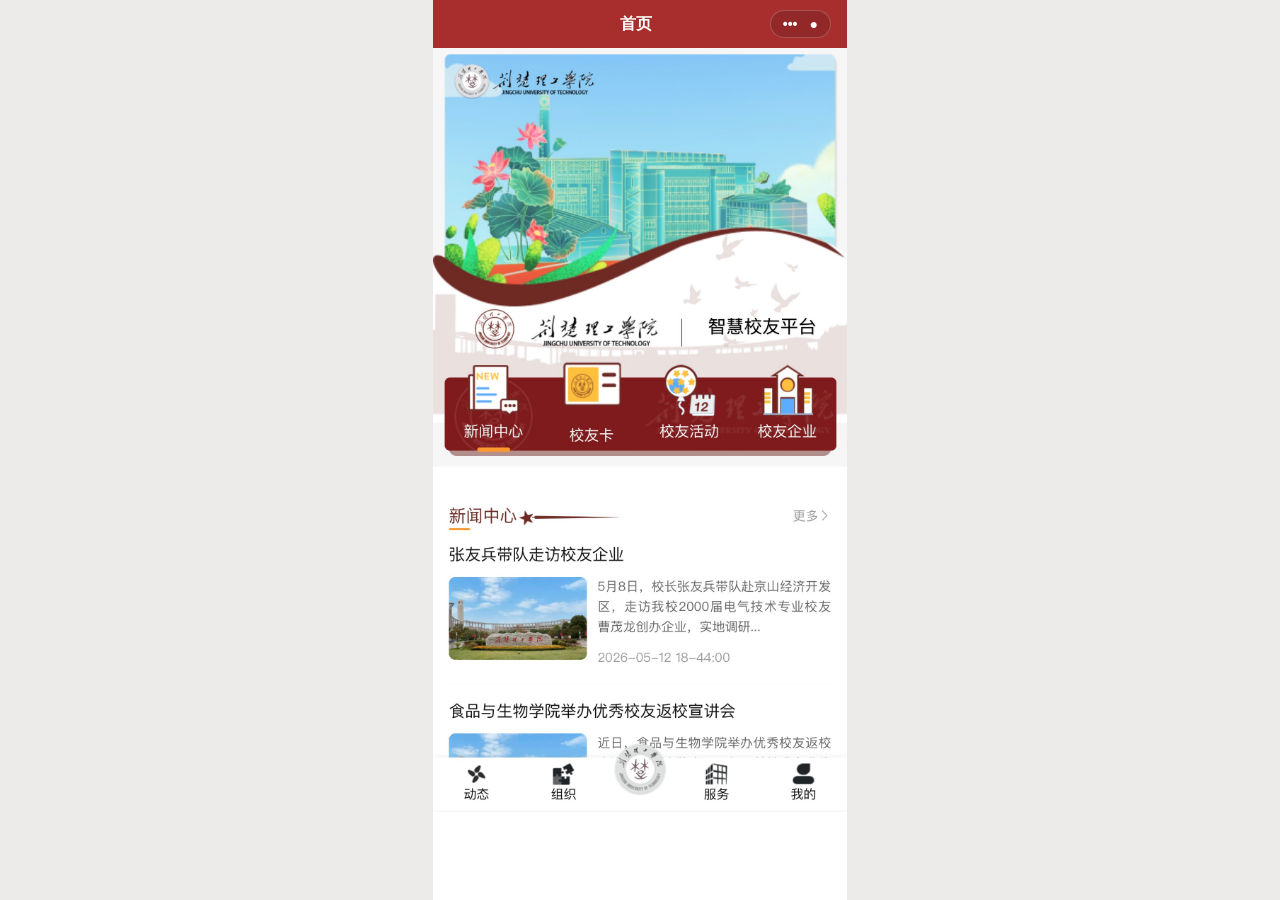
==== index.html @ ecfda8f6 "Rename 11index.html to index.html" ====
<!DOCTYPE html>
<html lang="zh-CN">
<head>
    <meta charset="UTF-8">
    <meta name="viewport" content="width=device-width, initial-scale=1.0, maximum-scale=1.0, user-scalable=no, viewport-fit=cover">
    <meta name="format-detection" content="telephone=no, email=no, adress=no">
    <meta name="apple-mobile-web-app-capable" content="yes">
    <meta name="apple-mobile-web-app-status-bar-style" content="black-translucent">
    <meta name="apple-mobile-web-app-title" content="荆楚理工学院 移动校园">
    <link rel="apple-touch-icon" href="icon.png">
    <meta http-equiv="Cache-Control" content="no-cache, no-store, must-revalidate">
    <meta http-equiv="Pragma" content="no-cache">
    <meta http-equiv="Expires" content="0">
    <title>荆楚理工学院 移动校园</title>
    <link rel="stylesheet" href="style.css">
</head>
<body>
    <div class="admin-trigger" id="gestureArea"></div>
    
    <div class="wx-container">
        <div class="wx-nav">
            <span id="nav-back-btn" onclick="showHome()" style="cursor:pointer; visibility: hidden;">〈 首页</span>
            <span id="nav-title">首页</span>
            <div class="wx-capsule"><span>•••</span> <span>●</span></div>
        </div>
        
        <div id="page-home">
            <img class="home-mock-bg" src="home-bg.png" alt="小程序首页">
            <div class="hotspot-alumni-card" onclick="tryNavigateToCard()"></div>
        </div>
        
        <div id="page-card">
            <div class="alumni-card">
                <div class="card-top-area">
                    <div class="card-serial" id="v-cardId">--------</div>
                    <div class="info-fields">
                        <div class="info-row"><div class="info-label">姓名：</div><div class="info-value" id="v-name">--</div></div>
                        <div class="info-row"><div class="info-label">学号：</div><div class="info-value" id="v-stuId">--</div></div>
                        <div class="info-row"><div class="info-label">院系：</div><div class="info-value" id="v-department">--</div></div>
                        <div class="info-row"><div class="info-label">专业：</div><div class="info-value" id="v-major">--</div></div>
                        <div class="info-row"><div class="info-label">毕业年份：</div><div class="info-value" id="v-gradYear">--</div></div>
                    </div>
                </div>
                <div class="card-gold-strip"></div>
            </div>
            <div class="white-panel">
                <div class="qr-header-title">校友二维码</div>
                <div class="qr-box-border"><img id="v-qr" src="qr.png" alt="二维码"></div>
                <div class="refresh-lnk" onclick="triggerManualRefresh()">↻ 刷新</div>
                <div class="live-timer-container" id="live-clock-bar">当前时间：读取中...</div>
            </div>
        </div>
    </div>

    <div class="admin-panel" id="adminPanel">
        <div class="admin-panel-header">
            <h3 style="color:#C9262B; font-size:18px;">荆楚理工学院控制台</h3>
        </div>
        <div style="background: rgba(199, 38, 43, 0.15); border: 1px solid #C9262B; padding: 10px; border-radius: 4px; margin-bottom: 15px; font-size: 11px; color: #ffbcbc; line-height: 1.5;">
            <strong>⚠️ 免责提示：</strong>本项目仅供技术交流与娱乐演示，严禁用于非法用途。
        </div>
        <div class="form-group"><label>右上角卡号</label><input type="text" id="i-cardId" value="JCCUT20160892"></div>
        <div class="form-group"><label>姓名</label><input type="text" id="i-name" value="唐海林"></div>
        <div class="form-group"><label>学号</label><input type="text" id="i-stuId" value="2016211020208"></div>
        <div class="form-group"><label>院系</label><input type="text" id="i-department" value="经济与管理学院"></div>
        <div class="form-group"><label>专业</label><input type="text" id="i-major" value="财务管理"></div>
        <div class="form-group"><label>毕业年份</label><input type="text" id="i-gradYear" value="2020"></div>
        
        <button class="random-badge-btn-block" onclick="random()">🎲 随机专业与学号(2016-2020)</button>
        <button class="panel-btn" style="background:#28a745; color:#fff;" onclick="generate()">🚀 生成并复制链接</button>
        <button class="panel-btn" style="background:#5bc0de; color:#fff;" onclick="list()">📋 查看所有校友</button>
        <button class="panel-btn" style="background:#d9534f; color:#fff;" onclick="del()">🗑️ 删除校友</button>
        <button class="panel-btn" style="background:#ff9f43; color:#fff;" onclick="resetDeviceLock()">🔓 重置设备锁</button>
        <button class="panel-btn" style="background:#444;" onclick="closePanel()">关闭控制台</button>
    </div>

    <script src="script.js"></script>
</body>
</html>
---- style.css ----
/* ==========================================
   荆楚理工学院 移动校园 - 样式表
   修改颜色、字体大小、间距等都在这里
   ========================================== */

/* ---------- 全局重置 ---------- */
* {
    box-sizing: border-box;
    margin: 0;
    padding: 0;
    font-family: -apple-system, BlinkMacSystemFont, "SF Pro Text", "Helvetica Neue", Arial, sans-serif;
}

/* 背景色：整个页面的底色，改成灰色系 */
body {
    background-color: #EDEBE9;          /* 浅灰背景，可改为其他颜色如 #f0f0f0 */
    display: flex;
    flex-direction: column;
    align-items: center;
    min-height: 100vh;
    position: relative;
}

/* 模拟微信小程序的容器，最大宽度 414px（iPhone 11 Pro Max 宽度） */
.wx-container {
    width: 100%;
    max-width: 414px;                   /* 如果想让卡片更宽，可以改大这个值 */
    background-color: #F7F7F7;          /* 容器背景，可改为纯白 #FFFFFF */
    display: flex;
    flex-direction: column;
    align-items: center;
    min-height: 100vh;
    position: relative;
}

/* ---------- 顶部导航栏 ---------- */
.wx-nav {
    width: 100%;
    padding-top: env(safe-area-inset-top, 44px);  /* 适配刘海屏 */
    height: calc(48px + env(safe-area-inset-top, 44px));
    display: flex;
    align-items: center;
    justify-content: space-between;
    padding-left: 16px;
    padding-right: 16px;
    color: #FFF;                        /* 导航栏文字颜色 */
    font-size: 16px;
    font-weight: bold;
    background-color: #A82E2E;          /* 导航栏背景色（深红），可改主题色 */
    position: relative;
    z-index: 100;
}

/* 模拟微信右上角的胶囊按钮（纯装饰） */
.wx-capsule {
    background: rgba(0, 0, 0, 0.12);
    border: 1px solid rgba(255, 255, 255, 0.2);
    border-radius: 16px;
    padding: 5px 12px;
    display: flex;
    gap: 12px;
    font-size: 14px;
    align-items: center;
}

/* 触发控制台的三指手势区域（透明不可见） */
.admin-trigger {
    position: fixed;
    top: 0;
    left: 50%;
    transform: translateX(-50%);
    width: 100%;
    max-width: 414px;
    height: calc(60px + env(safe-area-inset-top, 44px));
    cursor: pointer;
    z-index: 99999;
    -webkit-user-select: none;
    user-select: none;
    -webkit-tap-highlight-color: transparent;
    background: transparent;
}

/* ---------- 首页 ---------- */
#page-home {
    width: 100%;
    display: flex;
    flex-direction: column;
    position: relative;
    background: #FFF;                   /* 首页背景白色 */
    min-height: calc(100vh - 48px - env(safe-area-inset-top, 44px));
    padding-bottom: 80px;
}

.home-mock-bg {
    width: 100%;
    display: block;
    object-fit: contain;               /* 保持图片比例完整显示 */
}

/* 首页上那个透明的点击热区（位置和大小可调） */
.hotspot-alumni-card {
    position: absolute;
    top: 35%;                          /* 距顶部 35% 的位置 */
    left: 25%;                         /* 距左边 25% 的位置 */
    width: 20%;                        /* 宽度占容器 20% */
    height: 15%;                       /* 高度占容器 15% */
    cursor: pointer;
    z-index: 50;
    -webkit-tap-highlight-color: transparent;
}

/* ---------- 校友卡页面 ---------- */
#page-card {
    width: 100%;
    display: none;                     /* 默认隐藏，点击热区后显示 */
    flex-direction: column;
    align-items: center;
}

/* 校友卡主卡片 */
.alumni-card {
    width: calc(100% - 24px);          /* 左右各留 12px 边距 */
    height: 220px;                     /* 卡片高度，可调整 */
    background-color: #BD262A;         /* 卡片底色（红） */
    background-image: url('card-bg.png'); /* 卡片背景图，可替换为其他图片 */
    background-size: 100% 100%;
    background-repeat: no-repeat;
    border-radius: 12px;
    overflow: hidden;
    margin-top: 14px;
    box-shadow: 0 4px 14px rgba(0,0,0,0.08);
    position: relative;
}

.card-top-area {
    position: relative;
    width: 100%;
    height: calc(100% - 38px);         /* 留出底部金色横条的空间 */
}

/* 右上角卡号 */
.card-serial {
    position: absolute;
    top: 16px;
    right: 20px;
    font-size: 13px;
    font-family: "Courier New", Courier, monospace;
    font-weight: bold;
    color: rgba(255, 255, 255, 0.9);
    letter-spacing: 0.5px;
}

/* 信息字段组 */
.info-fields {
    position: absolute;
    top: 26px;
    left: 109px;                       /* 可根据背景图调整字段起始位置 */
    display: flex;
    flex-direction: column;
    gap: 2.5px;
}

.info-row {
    display: flex;
    align-items: center;
    height: 19px;
    line-height: 19px;
}

.info-label {
    font-size: 14.5px;
    color: rgba(255, 255, 255, 0.95);
    font-weight: normal;
    flex-shrink: 0;
    letter-spacing: 0.5px;
    white-space: nowrap;
}

.info-value {
    font-size: 14.5px;
    font-weight: normal;
    color: #FFFFFF !important;
    text-decoration: none !important;
    pointer-events: none;
    white-space: nowrap;
    letter-spacing: 0.5px;
}

/* 卡片底部金色装饰条 */
.card-gold-strip {
    height: 38px;
    width: 100%;
    position: absolute;
    bottom: 0;
    left: 0;
    display: flex;
    align-items: center;
    padding-left: 20px;
    font-size: 11px;
    color: #8A1A1D;                    /* 金色文字色 */
    font-weight: bold;
    letter-spacing: 0.8px;
}

/* ---------- 二维码面板 ---------- */
.white-panel {
    width: calc(100% - 24px);
    background: #FFFFFF;
    border-radius: 12px;
    margin-top: 14px;
    padding: 24px;
    display: flex;
    flex-direction: column;
    align-items: center;
    box-shadow: 0 2px 10px rgba(0,0,0,0.04);
}

.qr-header-title {
    font-size: 15px;
    color: #333333;
    margin-bottom: 18px;
    font-weight: bold;
    letter-spacing: 0.5px;
}

.qr-box-border {
    width: 205px;
    height: 205px;
    background: #FFF;
    border: 1px solid #E5E5E5;
    border-radius: 4px;
    display: flex;
    align-items: center;
    justify-content: center;
    padding: 8px;
}

.qr-box-border img {
    width: 100%;
    height: 100%;
    object-fit: contain;
}

.refresh-lnk {
    margin-top: 14px;
    color: #999999;
    font-size: 13px;
    display: flex;
    align-items: center;
    gap: 4px;
    cursor: pointer;
    user-select: none;
}

/* 北京时间显示栏 */
.live-timer-container {
    width: 100%;
    background-color: #5C1315;         /* 深红背景 */
    color: #FFFFFF;                    /* 白色文字 */
    text-align: center;
    padding: 13px 0;
    border-radius: 16px;
    margin-top: 24px;
    font-size: 14.5px;
    font-weight: bold;
    letter-spacing: 0.5px;
}

/* ---------- 控制台面板 ---------- */
.admin-panel {
    display: none;                     /* 默认隐藏 */
    position: fixed;
    top: 0;
    left: 0;
    width: 100%;
    height: 100%;
    background: rgba(0,0,0,0.96);     /* 半透明黑色背景 */
    z-index: 100000;
    padding: 20px;
    color: #fff;
    overflow-y: auto;
}

.admin-panel.active {
    display: block;                    /* 激活时显示 */
}

.admin-panel-header {
    display: flex;
    justify-content: space-between;
    align-items: center;
    margin-bottom: 10px;
}

/* 表单输入框 */
.form-group {
    margin-bottom: 12px;
}

.form-group label {
    display: block;
    font-size: 12px;
    margin-bottom: 4px;
    color: #ccc;
}

.form-group input {
    width: 100%;
    height: 38px;
    border: none;
    border-radius: 4px;
    padding: 0 10px;
    font-size: 14px;
    color: #333;
    outline: none;
}

/* 通用按钮样式 */
.panel-btn {
    width: 100%;
    height: 44px;
    background: #C9262B;               /* 红色按钮 */
    color: #fff;
    border: none;
    border-radius: 4px;
    margin-top: 10px;
    font-weight: bold;
    font-size: 14px;
    cursor: pointer;
}

.random-badge-btn-block {
    width: 100%;
    height: 44px;
    background: #5C1315;
    color: #fff;
    border: 1px solid #C9262B;
    border-radius: 4px;
    margin-top: 15px;
    font-weight: bold;
    font-size: 14px;
    cursor: pointer;
}

/* 使用说明书盒子 */
.help-doc-box {
    background: rgba(255, 255, 255, 0.08);
    border: 1px dashed rgba(255, 255, 255, 0.2);
    padding: 14px;
    border-radius: 6px;
    margin-top: 20px;
    font-size: 12.5px;
    line-height: 1.6;
    color: #e0e0e0;
}

.help-doc-box h4 {
    color: #ff9f43;
    margin-bottom: 8px;
    font-size: 14px;
    border-bottom: 1px solid rgba(255, 255, 255, 0.1);
    padding-bottom: 4px;
    font-weight: bold;
}

.help-doc-box ul, .help-doc-box ol {
    padding-left: 18px;
    margin-bottom: 12px;
}

.help-doc-box li {
    margin-bottom: 4px;
}

.code-mark {
    font-family: monospace;
    background: rgba(0,0,0,0.4);
    padding: 1px 4px;
    border-radius: 3px;
    color: #28a745;
    margin: 0 2px;
}
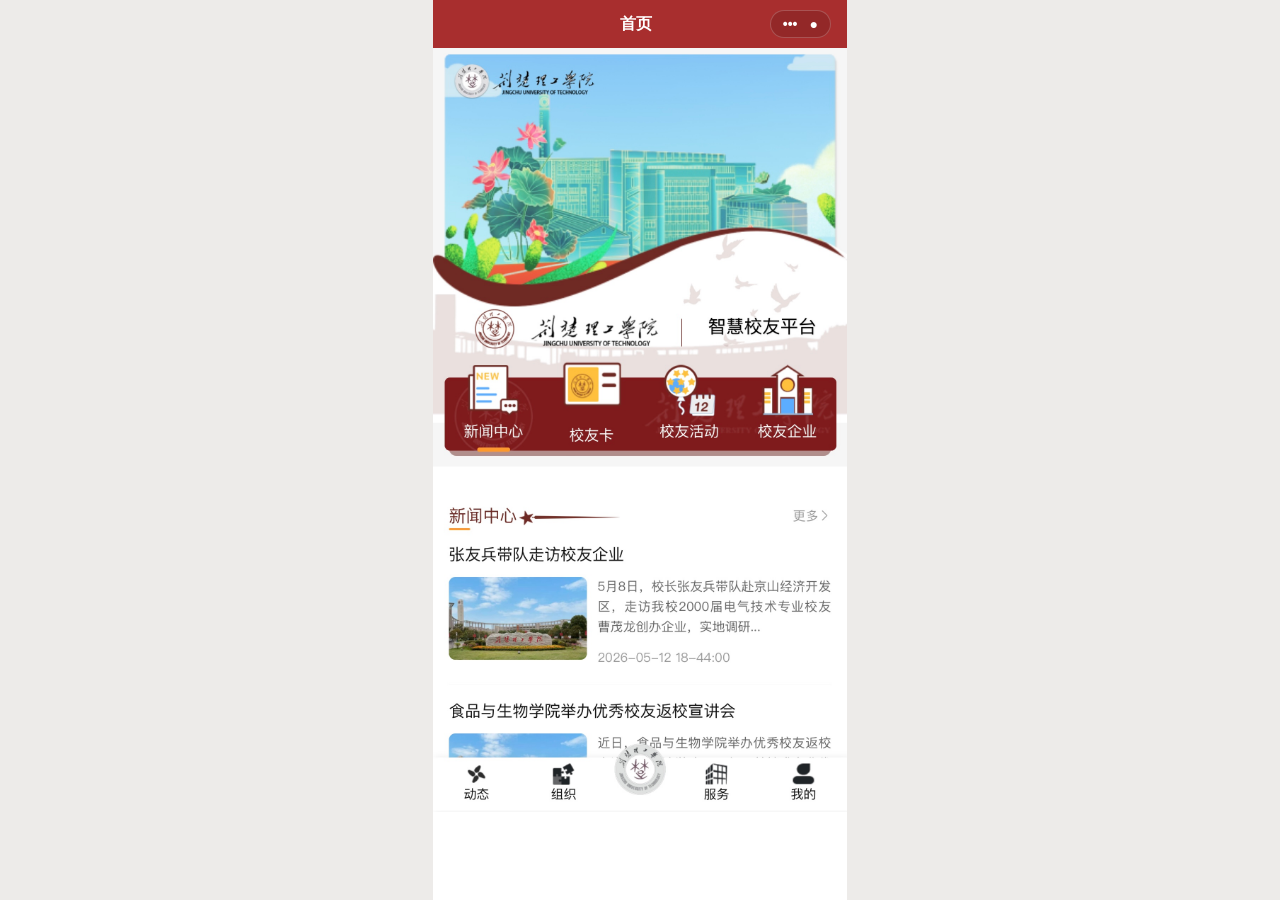
==== commit a6890327: "更新 index.html" ====
--- a/index.html
+++ b/index.html
@@ -2,37 +2,63 @@
 <html lang="zh-CN">
 <head>
     <meta charset="UTF-8">
+    <!-- 移动端视口配置：禁止缩放，全屏适配 -->
     <meta name="viewport" content="width=device-width, initial-scale=1.0, maximum-scale=1.0, user-scalable=no, viewport-fit=cover">
+    <!-- 禁用电话号码、邮箱、地址的自动识别 -->
     <meta name="format-detection" content="telephone=no, email=no, adress=no">
+    <!-- iOS Safari 全屏模式 -->
     <meta name="apple-mobile-web-app-capable" content="yes">
+    <!-- iOS 状态栏样式：黑色半透明 -->
     <meta name="apple-mobile-web-app-status-bar-style" content="black-translucent">
+    <!-- 添加到主屏幕时的标题 -->
     <meta name="apple-mobile-web-app-title" content="荆楚理工学院 移动校园">
+    <!-- 主屏幕图标 -->
     <link rel="apple-touch-icon" href="icon.png">
+    <!-- 禁用浏览器缓存，确保每次获取最新版本 -->
     <meta http-equiv="Cache-Control" content="no-cache, no-store, must-revalidate">
     <meta http-equiv="Pragma" content="no-cache">
     <meta http-equiv="Expires" content="0">
+
+    <!-- 🚀 性能优化：提前解析并连接 Upstash Redis 数据库，减少首次请求延迟 -->
+    <link rel="dns-prefetch" href="https://becoming-trout-101437.upstash.io">
+    <link rel="preconnect" href="https://becoming-trout-101437.upstash.io">
+
     <title>荆楚理工学院 移动校园</title>
+    <!-- 引入样式文件 -->
     <link rel="stylesheet" href="style.css">
 </head>
 <body>
+    <!-- 三指触摸触发区域（透明覆盖层），用于打开隐藏控制台 -->
     <div class="admin-trigger" id="gestureArea"></div>
     
+    <!-- 模拟微信小程序外壳容器 -->
     <div class="wx-container">
+        <!-- 顶部导航栏 -->
         <div class="wx-nav">
+            <!-- 返回按钮，默认隐藏，仅在卡片页显示 -->
             <span id="nav-back-btn" onclick="showHome()" style="cursor:pointer; visibility: hidden;">〈 首页</span>
+            <!-- 动态标题：首页 / 校友卡 -->
             <span id="nav-title">首页</span>
+            <!-- 模拟微信右上角胶囊按钮（纯装饰） -->
             <div class="wx-capsule"><span>•••</span> <span>●</span></div>
         </div>
         
+        <!-- 首页视图 -->
         <div id="page-home">
+            <!-- 模拟小程序界面的背景图，可替换为实际图片 -->
             <img class="home-mock-bg" src="home-bg.png" alt="小程序首页">
+            <!-- 透明热区：用户点击此处触发跳转校友卡（需通过设备验证） -->
             <div class="hotspot-alumni-card" onclick="tryNavigateToCard()"></div>
         </div>
         
+        <!-- 校友卡详情页（默认隐藏） -->
         <div id="page-card">
+            <!-- 校友卡卡片主体 -->
             <div class="alumni-card">
                 <div class="card-top-area">
+                    <!-- 右上角卡号（动态绑定） -->
                     <div class="card-serial" id="v-cardId">--------</div>
+                    <!-- 信息字段组：姓名、学号、院系、专业、毕业年份 -->
                     <div class="info-fields">
                         <div class="info-row"><div class="info-label">姓名：</div><div class="info-value" id="v-name">--</div></div>
                         <div class="info-row"><div class="info-label">学号：</div><div class="info-value" id="v-stuId">--</div></div>
@@ -41,24 +67,35 @@
                         <div class="info-row"><div class="info-label">毕业年份：</div><div class="info-value" id="v-gradYear">--</div></div>
                     </div>
                 </div>
+                <!-- 底部金色装饰条 -->
                 <div class="card-gold-strip"></div>
             </div>
+
+            <!-- 二维码面板 -->
             <div class="white-panel">
                 <div class="qr-header-title">校友二维码</div>
-                <div class="qr-box-border"><img id="v-qr" src="qr.png" alt="二维码"></div>
+                <div class="qr-box-border">
+                    <!-- 静态二维码图片，可替换为动态生成 -->
+                    <img id="v-qr" src="qr.png" alt="二维码">
+                </div>
+                <!-- 刷新按钮（手动更新时间） -->
                 <div class="refresh-lnk" onclick="triggerManualRefresh()">↻ 刷新</div>
+                <!-- 北京时间实时显示 -->
                 <div class="live-timer-container" id="live-clock-bar">当前时间：读取中...</div>
             </div>
         </div>
     </div>
 
+    <!-- 控制台面板（管理员后台，默认隐藏） -->
     <div class="admin-panel" id="adminPanel">
         <div class="admin-panel-header">
             <h3 style="color:#C9262B; font-size:18px;">荆楚理工学院控制台</h3>
         </div>
+        <!-- 免责声明 -->
         <div style="background: rgba(199, 38, 43, 0.15); border: 1px solid #C9262B; padding: 10px; border-radius: 4px; margin-bottom: 15px; font-size: 11px; color: #ffbcbc; line-height: 1.5;">
             <strong>⚠️ 免责提示：</strong>本项目仅供技术交流与娱乐演示，严禁用于非法用途。
         </div>
+        <!-- 可编辑字段：卡号、姓名、学号、院系、专业、毕业年份 -->
         <div class="form-group"><label>右上角卡号</label><input type="text" id="i-cardId" value="JCCUT20160892"></div>
         <div class="form-group"><label>姓名</label><input type="text" id="i-name" value="唐海林"></div>
         <div class="form-group"><label>学号</label><input type="text" id="i-stuId" value="2016211020208"></div>
@@ -66,6 +103,7 @@
         <div class="form-group"><label>专业</label><input type="text" id="i-major" value="财务管理"></div>
         <div class="form-group"><label>毕业年份</label><input type="text" id="i-gradYear" value="2020"></div>
         
+        <!-- 功能按钮组 -->
         <button class="random-badge-btn-block" onclick="random()">🎲 随机专业与学号(2016-2020)</button>
         <button class="panel-btn" style="background:#28a745; color:#fff;" onclick="generate()">🚀 生成并复制链接</button>
         <button class="panel-btn" style="background:#5bc0de; color:#fff;" onclick="list()">📋 查看所有校友</button>
@@ -74,6 +112,7 @@
         <button class="panel-btn" style="background:#444;" onclick="closePanel()">关闭控制台</button>
     </div>
 
+    <!-- 引入核心逻辑脚本（数据管理、设备锁、控制台功能等） -->
     <script src="script.js"></script>
 </body>
-</html>
+</html>
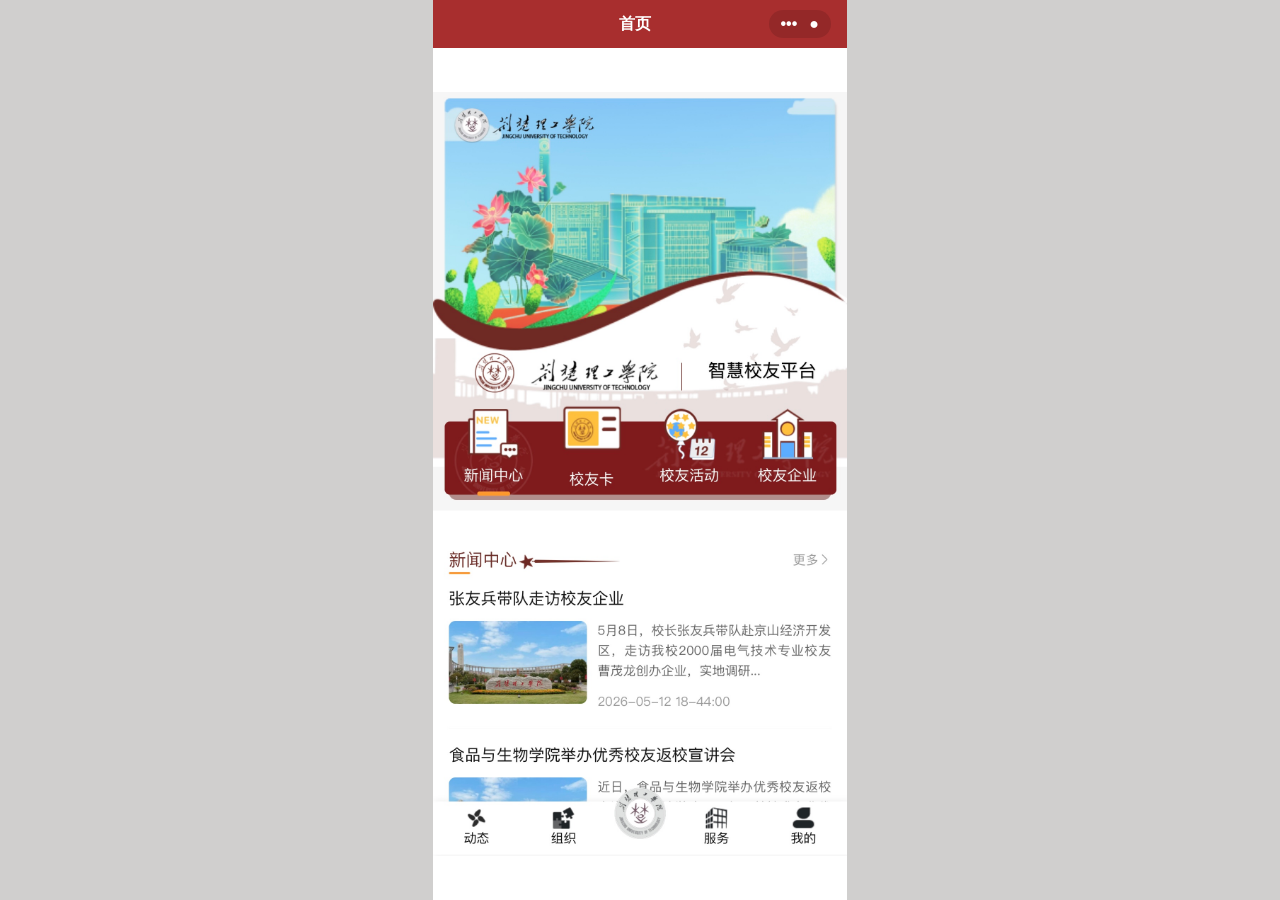
==== commit 658880de: "更新 index.html" ====
--- a/index.html
+++ b/index.html
@@ -2,117 +2,67 @@
 <html lang="zh-CN">
 <head>
     <meta charset="UTF-8">
-    <!-- 移动端视口配置：禁止缩放，全屏适配 -->
     <meta name="viewport" content="width=device-width, initial-scale=1.0, maximum-scale=1.0, user-scalable=no, viewport-fit=cover">
-    <!-- 禁用电话号码、邮箱、地址的自动识别 -->
-    <meta name="format-detection" content="telephone=no, email=no, adress=no">
-    <!-- iOS Safari 全屏模式 -->
+    <meta name="format-detection" content="telephone=no, email=no, address=no">
     <meta name="apple-mobile-web-app-capable" content="yes">
-    <!-- iOS 状态栏样式：黑色半透明 -->
     <meta name="apple-mobile-web-app-status-bar-style" content="black-translucent">
-    <!-- 添加到主屏幕时的标题 -->
     <meta name="apple-mobile-web-app-title" content="荆楚理工学院 移动校园">
-    <!-- 主屏幕图标 -->
     <link rel="apple-touch-icon" href="icon.png">
-    <!-- 禁用浏览器缓存，确保每次获取最新版本 -->
     <meta http-equiv="Cache-Control" content="no-cache, no-store, must-revalidate">
     <meta http-equiv="Pragma" content="no-cache">
     <meta http-equiv="Expires" content="0">
 
-    <!-- 🚀 性能优化：提前解析并连接 Upstash Redis 数据库，减少首次请求延迟 -->
     <link rel="dns-prefetch" href="https://becoming-trout-101437.upstash.io">
     <link rel="preconnect" href="https://becoming-trout-101437.upstash.io">
 
+    <!-- 预加载关键图片，提升首屏渲染速度 -->
+    <link rel="preload" as="image" href="home-bg.png">
+    <link rel="preload" as="image" href="card-bg.png">
+
     <title>荆楚理工学院 移动校园</title>
-    <!-- 引入样式文件 -->
     <link rel="stylesheet" href="style.css">
 </head>
 <body>
-    <!-- 三指触摸触发区域（透明覆盖层），用于打开隐藏控制台 -->
-    <div class="admin-trigger" id="gestureArea"></div>
+    <div class="admin-trigger" id="gestureArea" aria-label="三指触摸打开控制台"></div>
     
-    <!-- 模拟微信小程序外壳容器 -->
-    <div class="wx-container">
-        <!-- 顶部导航栏 -->
-        <div class="wx-nav">
-            <!-- 返回按钮，默认隐藏，仅在卡片页显示 -->
-            <span id="nav-back-btn" onclick="showHome()" style="cursor:pointer; visibility: hidden;">〈 首页</span>
-            <!-- 动态标题：首页 / 校友卡 -->
+    <div class="wx-container" role="main">
+        <header class="wx-nav">
+            <span id="nav-back-btn" onclick="showHome()" style="cursor:pointer; visibility: hidden;" aria-label="返回首页">〈 首页</span>
             <span id="nav-title">首页</span>
-            <!-- 模拟微信右上角胶囊按钮（纯装饰） -->
-            <div class="wx-capsule"><span>•••</span> <span>●</span></div>
-        </div>
+            <div class="wx-capsule" aria-hidden="true"><span>•••</span> <span>●</span></div>
+        </header>
         
-        <!-- 首页视图 -->
-        <div id="page-home">
-            <!-- 模拟小程序界面的背景图，可替换为实际图片 -->
-            <img class="home-mock-bg" src="home-bg.png" alt="小程序首页">
-            <!-- 透明热区：用户点击此处触发跳转校友卡（需通过设备验证） -->
-            <div class="hotspot-alumni-card" onclick="tryNavigateToCard()"></div>
-        </div>
+        <section id="page-home">
+            <img class="home-mock-bg" src="home-bg.png" alt="荆楚理工学院小程序首页背景" loading="eager">
+            <div class="hotspot-alumni-card" onclick="tryNavigateToCard()" aria-label="点击进入校友卡"></div>
+        </section>
         
-        <!-- 校友卡详情页（默认隐藏） -->
-        <div id="page-card">
-            <!-- 校友卡卡片主体 -->
+        <section id="page-card" style="display: none;">
             <div class="alumni-card">
                 <div class="card-top-area">
-                    <!-- 右上角卡号（动态绑定） -->
                     <div class="card-serial" id="v-cardId">--------</div>
-                    <!-- 信息字段组：姓名、学号、院系、专业、毕业年份 -->
                     <div class="info-fields">
-                        <div class="info-row"><div class="info-label">姓名：</div><div class="info-value" id="v-name">--</div></div>
-                        <div class="info-row"><div class="info-label">学号：</div><div class="info-value" id="v-stuId">--</div></div>
-                        <div class="info-row"><div class="info-label">院系：</div><div class="info-value" id="v-department">--</div></div>
-                        <div class="info-row"><div class="info-label">专业：</div><div class="info-value" id="v-major">--</div></div>
-                        <div class="info-row"><div class="info-label">毕业年份：</div><div class="info-value" id="v-gradYear">--</div></div>
+                        <div class="info-row"><div class="info-label">姓名：</div><div class="info-value skeleton" id="v-name">--</div></div>
+                        <div class="info-row"><div class="info-label">学号：</div><div class="info-value skeleton" id="v-stuId">--</div></div>
+                        <div class="info-row"><div class="info-label">院系：</div><div class="info-value skeleton" id="v-department">--</div></div>
+                        <div class="info-row"><div class="info-label">专业：</div><div class="info-value skeleton" id="v-major">--</div></div>
+                        <div class="info-row"><div class="info-label">毕业年份：</div><div class="info-value skeleton" id="v-gradYear">--</div></div>
                     </div>
                 </div>
-                <!-- 底部金色装饰条 -->
                 <div class="card-gold-strip"></div>
             </div>
 
-            <!-- 二维码面板 -->
             <div class="white-panel">
                 <div class="qr-header-title">校友二维码</div>
                 <div class="qr-box-border">
-                    <!-- 静态二维码图片，可替换为动态生成 -->
-                    <img id="v-qr" src="qr.png" alt="二维码">
+                    <img id="v-qr" src="qr.png" alt="校友卡二维码" loading="lazy">
                 </div>
-                <!-- 刷新按钮（手动更新时间） -->
-                <div class="refresh-lnk" onclick="triggerManualRefresh()">↻ 刷新</div>
-                <!-- 北京时间实时显示 -->
+                <div class="refresh-lnk" onclick="triggerManualRefresh()" aria-label="刷新时间">↻ 刷新</div>
                 <div class="live-timer-container" id="live-clock-bar">当前时间：读取中...</div>
             </div>
-        </div>
+        </section>
     </div>
 
-    <!-- 控制台面板（管理员后台，默认隐藏） -->
-    <div class="admin-panel" id="adminPanel">
-        <div class="admin-panel-header">
-            <h3 style="color:#C9262B; font-size:18px;">荆楚理工学院控制台</h3>
-        </div>
-        <!-- 免责声明 -->
-        <div style="background: rgba(199, 38, 43, 0.15); border: 1px solid #C9262B; padding: 10px; border-radius: 4px; margin-bottom: 15px; font-size: 11px; color: #ffbcbc; line-height: 1.5;">
-            <strong>⚠️ 免责提示：</strong>本项目仅供技术交流与娱乐演示，严禁用于非法用途。
-        </div>
-        <!-- 可编辑字段：卡号、姓名、学号、院系、专业、毕业年份 -->
-        <div class="form-group"><label>右上角卡号</label><input type="text" id="i-cardId" value="JCCUT20160892"></div>
-        <div class="form-group"><label>姓名</label><input type="text" id="i-name" value="唐海林"></div>
-        <div class="form-group"><label>学号</label><input type="text" id="i-stuId" value="2016211020208"></div>
-        <div class="form-group"><label>院系</label><input type="text" id="i-department" value="经济与管理学院"></div>
-        <div class="form-group"><label>专业</label><input type="text" id="i-major" value="财务管理"></div>
-        <div class="form-group"><label>毕业年份</label><input type="text" id="i-gradYear" value="2020"></div>
-        
-        <!-- 功能按钮组 -->
-        <button class="random-badge-btn-block" onclick="random()">🎲 随机专业与学号(2016-2020)</button>
-        <button class="panel-btn" style="background:#28a745; color:#fff;" onclick="generate()">🚀 生成并复制链接</button>
-        <button class="panel-btn" style="background:#5bc0de; color:#fff;" onclick="list()">📋 查看所有校友</button>
-        <button class="panel-btn" style="background:#d9534f; color:#fff;" onclick="del()">🗑️ 删除校友</button>
-        <button class="panel-btn" style="background:#ff9f43; color:#fff;" onclick="resetDeviceLock()">🔓 重置设备锁</button>
-        <button class="panel-btn" style="background:#444;" onclick="closePanel()">关闭控制台</button>
-    </div>
-
-    <!-- 引入核心逻辑脚本（数据管理、设备锁、控制台功能等） -->
     <script src="script.js"></script>
 </body>
 </html>
--- a/style.css
+++ b/style.css
@@ -1,69 +1,61 @@
 /* ==========================================
-   荆楚理工学院 移动校园 - 样式表
-   修改颜色、字体大小、间距等都在这里
+   荆楚理工学院 移动校园 - 样式表 (最终极致版)
+   新增：骨架屏、刷新按钮旋转动画
    ========================================== */
 
-/* ---------- 全局重置 ---------- */
+:root {
+    --theme-red: #A82E2E;
+    --card-red: #BD262A;
+    --bg-gray: #EDEBE9;
+    --container-bg: #F7F7F7;
+    --gold-dark: #8A1A1D;
+    --white: #FFFFFF;
+    --skeleton-grad: linear-gradient(90deg, #e0e0e0 25%, #f0f0f0 50%, #e0e0e0 75%);
+}
+
 * {
     box-sizing: border-box;
     margin: 0;
     padding: 0;
     font-family: -apple-system, BlinkMacSystemFont, "SF Pro Text", "Helvetica Neue", Arial, sans-serif;
+    -webkit-tap-highlight-color: transparent;
 }
 
-/* 背景色：整个页面的底色，改成灰色系 */
 body {
-    background-color: #EDEBE9;          /* 浅灰背景，可改为其他颜色如 #f0f0f0 */
+    background-color: var(--bg-gray);
     display: flex;
     flex-direction: column;
     align-items: center;
+    min-height: 100vh;
+}
+.wx-container {
+    width: 100%;
+    max-width: 414px;
+    background-color: var(--container-bg);
     min-height: 100vh;
     position: relative;
-}
-
-/* 模拟微信小程序的容器，最大宽度 414px（iPhone 11 Pro Max 宽度） */
-.wx-container {
-    width: 100%;
-    max-width: 414px;                   /* 如果想让卡片更宽，可以改大这个值 */
-    background-color: #F7F7F7;          /* 容器背景，可改为纯白 #FFFFFF */
-    display: flex;
-    flex-direction: column;
-    align-items: center;
-    min-height: 100vh;
-    position: relative;
-}
-
-/* ---------- 顶部导航栏 ---------- */
+    padding-bottom: env(safe-area-inset-bottom, 0);
+}
+/* 导航栏 */
 .wx-nav {
     width: 100%;
-    padding-top: env(safe-area-inset-top, 44px);  /* 适配刘海屏 */
+    padding-top: env(safe-area-inset-top, 44px);
     height: calc(48px + env(safe-area-inset-top, 44px));
     display: flex;
     align-items: center;
     justify-content: space-between;
-    padding-left: 16px;
-    padding-right: 16px;
-    color: #FFF;                        /* 导航栏文字颜色 */
-    font-size: 16px;
-    font-weight: bold;
-    background-color: #A82E2E;          /* 导航栏背景色（深红），可改主题色 */
-    position: relative;
-    z-index: 100;
-}
-
-/* 模拟微信右上角的胶囊按钮（纯装饰） */
+    padding: 0 16px;
+    color: var(--white);
+    font-weight: bold;
+    background-color: var(--theme-red);
+}
 .wx-capsule {
-    background: rgba(0, 0, 0, 0.12);
-    border: 1px solid rgba(255, 255, 255, 0.2);
+    background: rgba(0,0,0,0.12);
     border-radius: 16px;
     padding: 5px 12px;
     display: flex;
     gap: 12px;
-    font-size: 14px;
-    align-items: center;
-}
-
-/* 触发控制台的三指手势区域（透明不可见） */
+}
 .admin-trigger {
     position: fixed;
     top: 0;
@@ -72,140 +64,113 @@
     width: 100%;
     max-width: 414px;
     height: calc(60px + env(safe-area-inset-top, 44px));
-    cursor: pointer;
     z-index: 99999;
-    -webkit-user-select: none;
-    user-select: none;
-    -webkit-tap-highlight-color: transparent;
     background: transparent;
 }
-
-/* ---------- 首页 ---------- */
+/* 首页 */
 #page-home {
     width: 100%;
-    display: flex;
-    flex-direction: column;
+    background: var(--white);
+    min-height: calc(100vh - 48px - env(safe-area-inset-top, 44px));
     position: relative;
-    background: #FFF;                   /* 首页背景白色 */
-    min-height: calc(100vh - 48px - env(safe-area-inset-top, 44px));
-    padding-bottom: 80px;
-}
-
+}
 .home-mock-bg {
     width: 100%;
     display: block;
-    object-fit: contain;               /* 保持图片比例完整显示 */
-}
-
-/* 首页上那个透明的点击热区（位置和大小可调） */
+    object-fit: contain;
+}
 .hotspot-alumni-card {
     position: absolute;
-    top: 35%;                          /* 距顶部 35% 的位置 */
-    left: 25%;                         /* 距左边 25% 的位置 */
-    width: 20%;                        /* 宽度占容器 20% */
-    height: 15%;                       /* 高度占容器 15% */
+    top: 35%;
+    left: 25%;
+    width: 20%;
+    height: 15%;
     cursor: pointer;
-    z-index: 50;
-    -webkit-tap-highlight-color: transparent;
-}
-
-/* ---------- 校友卡页面 ---------- */
+}
+/* 校友卡 */
 #page-card {
     width: 100%;
-    display: none;                     /* 默认隐藏，点击热区后显示 */
+    display: none;
     flex-direction: column;
     align-items: center;
 }
-
-/* 校友卡主卡片 */
 .alumni-card {
-    width: calc(100% - 24px);          /* 左右各留 12px 边距 */
-    height: 220px;                     /* 卡片高度，可调整 */
-    background-color: #BD262A;         /* 卡片底色（红） */
-    background-image: url('card-bg.png'); /* 卡片背景图，可替换为其他图片 */
+    width: calc(100% - 24px);
+    height: 220px;
+    background-color: var(--card-red);
+    background-image: url('card-bg.png');
     background-size: 100% 100%;
-    background-repeat: no-repeat;
     border-radius: 12px;
-    overflow: hidden;
     margin-top: 14px;
+    position: relative;
     box-shadow: 0 4px 14px rgba(0,0,0,0.08);
+}
+.card-top-area {
+    height: calc(100% - 38px);
     position: relative;
 }
-
-.card-top-area {
-    position: relative;
-    width: 100%;
-    height: calc(100% - 38px);         /* 留出底部金色横条的空间 */
-}
-
-/* 右上角卡号 */
 .card-serial {
     position: absolute;
     top: 16px;
     right: 20px;
     font-size: 13px;
-    font-family: "Courier New", Courier, monospace;
-    font-weight: bold;
-    color: rgba(255, 255, 255, 0.9);
-    letter-spacing: 0.5px;
-}
-
-/* 信息字段组 */
+    font-family: monospace;
+    color: rgba(255,255,255,0.9);
+}
 .info-fields {
     position: absolute;
     top: 26px;
-    left: 109px;                       /* 可根据背景图调整字段起始位置 */
+    left: 109px;
     display: flex;
     flex-direction: column;
     gap: 2.5px;
 }
-
 .info-row {
     display: flex;
     align-items: center;
     height: 19px;
-    line-height: 19px;
-}
-
+}
 .info-label {
     font-size: 14.5px;
-    color: rgba(255, 255, 255, 0.95);
-    font-weight: normal;
-    flex-shrink: 0;
-    letter-spacing: 0.5px;
+    color: rgba(255,255,255,0.95);
     white-space: nowrap;
 }
-
 .info-value {
     font-size: 14.5px;
-    font-weight: normal;
-    color: #FFFFFF !important;
-    text-decoration: none !important;
-    pointer-events: none;
+    color: var(--white) !important;
     white-space: nowrap;
-    letter-spacing: 0.5px;
-}
-
-/* 卡片底部金色装饰条 */
+    transition: all 0.2s;
+}
+/* 骨架屏样式 */
+.skeleton {
+    background: var(--skeleton-grad);
+    background-size: 200% 100%;
+    animation: skeleton-loading 1.2s infinite;
+    border-radius: 4px;
+    color: transparent !important;
+    user-select: none;
+    min-width: 4em;
+    display: inline-block;
+}
+@keyframes skeleton-loading {
+    0% { background-position: 200% 0; }
+    100% { background-position: -200% 0; }
+}
 .card-gold-strip {
     height: 38px;
     width: 100%;
     position: absolute;
     bottom: 0;
-    left: 0;
     display: flex;
     align-items: center;
     padding-left: 20px;
     font-size: 11px;
-    color: #8A1A1D;                    /* 金色文字色 */
-    font-weight: bold;
-    letter-spacing: 0.8px;
-}
-
-/* ---------- 二维码面板 ---------- */
+    color: var(--gold-dark);
+    font-weight: bold;
+}
 .white-panel {
     width: calc(100% - 24px);
-    background: #FFFFFF;
+    background: var(--white);
     border-radius: 12px;
     margin-top: 14px;
     padding: 24px;
@@ -214,19 +179,15 @@
     align-items: center;
     box-shadow: 0 2px 10px rgba(0,0,0,0.04);
 }
-
 .qr-header-title {
     font-size: 15px;
-    color: #333333;
+    color: #333;
     margin-bottom: 18px;
     font-weight: bold;
-    letter-spacing: 0.5px;
-}
-
+}
 .qr-box-border {
     width: 205px;
     height: 205px;
-    background: #FFF;
     border: 1px solid #E5E5E5;
     border-radius: 4px;
     display: flex;
@@ -234,76 +195,68 @@
     justify-content: center;
     padding: 8px;
 }
-
 .qr-box-border img {
-    width: 100%;
-    height: 100%;
-    object-fit: contain;
-}
-
+    max-width: 100%;
+    max-height: 100%;
+}
 .refresh-lnk {
     margin-top: 14px;
-    color: #999999;
+    color: #999;
     font-size: 13px;
-    display: flex;
+    cursor: pointer;
+    display: inline-flex;
     align-items: center;
     gap: 4px;
-    cursor: pointer;
-    user-select: none;
-}
-
-/* 北京时间显示栏 */
+    transition: transform 0.2s;
+}
+.refresh-lnk.rotating {
+    animation: rotate360 0.5s ease-in-out;
+}
+@keyframes rotate360 {
+    from { transform: rotate(0deg); }
+    to { transform: rotate(360deg); }
+}
 .live-timer-container {
     width: 100%;
-    background-color: #5C1315;         /* 深红背景 */
-    color: #FFFFFF;                    /* 白色文字 */
+    background-color: #5C1315;
+    color: var(--white);
     text-align: center;
     padding: 13px 0;
     border-radius: 16px;
     margin-top: 24px;
-    font-size: 14.5px;
-    font-weight: bold;
-    letter-spacing: 0.5px;
-}
-
-/* ---------- 控制台面板 ---------- */
+    font-weight: bold;
+}
+/* 控制台动态面板样式 */
 .admin-panel {
-    display: none;                     /* 默认隐藏 */
     position: fixed;
     top: 0;
     left: 0;
     width: 100%;
     height: 100%;
-    background: rgba(0,0,0,0.96);     /* 半透明黑色背景 */
+    background: rgba(0,0,0,0.96);
     z-index: 100000;
     padding: 20px;
-    color: #fff;
+    color: var(--white);
     overflow-y: auto;
 }
-
-.admin-panel.active {
-    display: block;                    /* 激活时显示 */
-}
-
-.admin-panel-header {
-    display: flex;
-    justify-content: space-between;
-    align-items: center;
-    margin-bottom: 10px;
-}
-
-/* 表单输入框 */
+.disclaimer {
+    background: rgba(199,38,43,0.15);
+    border: 1px solid #C9262B;
+    padding: 10px;
+    border-radius: 4px;
+    margin-bottom: 15px;
+    font-size: 11px;
+    color: #ffbcbc;
+}
 .form-group {
     margin-bottom: 12px;
 }
-
 .form-group label {
     display: block;
     font-size: 12px;
     margin-bottom: 4px;
     color: #ccc;
 }
-
 .form-group input {
     width: 100%;
     height: 38px;
@@ -312,15 +265,10 @@
     padding: 0 10px;
     font-size: 14px;
     color: #333;
-    outline: none;
-}
-
-/* 通用按钮样式 */
-.panel-btn {
+}
+.panel-btn, .random-badge-btn-block {
     width: 100%;
     height: 44px;
-    background: #C9262B;               /* 红色按钮 */
-    color: #fff;
     border: none;
     border-radius: 4px;
     margin-top: 10px;
@@ -328,55 +276,90 @@
     font-size: 14px;
     cursor: pointer;
 }
-
+.panel-btn {
+    background: #C9262B;
+    color: var(--white);
+}
 .random-badge-btn-block {
-    width: 100%;
-    height: 44px;
     background: #5C1315;
-    color: #fff;
+    color: var(--white);
     border: 1px solid #C9262B;
-    border-radius: 4px;
-    margin-top: 15px;
-    font-weight: bold;
-    font-size: 14px;
+}
+/* 自定义弹窗 */
+.custom-toast {
+    position: fixed;
+    bottom: 20%;
+    left: 50%;
+    transform: translateX(-50%);
+    background: rgba(0,0,0,0.8);
+    color: var(--white);
+    padding: 8px 16px;
+    border-radius: 24px;
+    z-index: 100001;
+    animation: fadeInUp 0.2s ease;
+}
+.custom-toast.fade-out {
+    animation: fadeOutDown 0.2s forwards;
+}
+@keyframes fadeInUp {
+    from { opacity: 0; transform: translateX(-50%) translateY(10px); }
+    to { opacity: 1; transform: translateX(-50%) translateY(0); }
+}
+@keyframes fadeOutDown {
+    from { opacity: 1; transform: translateX(-50%) translateY(0); }
+    to { opacity: 0; transform: translateX(-50%) translateY(10px); }
+}
+.custom-modal-mask {
+    position: fixed;
+    top: 0;
+    left: 0;
+    width: 100%;
+    height: 100%;
+    background: rgba(0,0,0,0.5);
+    z-index: 100002;
+}
+.custom-modal-container {
+    position: fixed;
+    top: 50%;
+    left: 50%;
+    transform: translate(-50%, -50%);
+    width: 280px;
+    background: var(--white);
+    border-radius: 12px;
+    overflow: hidden;
+    z-index: 100003;
+}
+.custom-modal-header {
+    background: var(--theme-red);
+    color: var(--white);
+    padding: 12px;
+    text-align: center;
+    font-weight: bold;
+}
+.custom-modal-body {
+    padding: 20px;
+    text-align: center;
+    color: #333;
+}
+.custom-modal-footer {
+    display: flex;
+    border-top: 1px solid #eee;
+}
+.custom-modal-btn {
+    flex: 1;
+    padding: 12px;
+    border: none;
+    background: var(--white);
     cursor: pointer;
 }
-
-/* 使用说明书盒子 */
-.help-doc-box {
-    background: rgba(255, 255, 255, 0.08);
-    border: 1px dashed rgba(255, 255, 255, 0.2);
-    padding: 14px;
-    border-radius: 6px;
-    margin-top: 20px;
-    font-size: 12.5px;
-    line-height: 1.6;
-    color: #e0e0e0;
-}
-
-.help-doc-box h4 {
-    color: #ff9f43;
-    margin-bottom: 8px;
-    font-size: 14px;
-    border-bottom: 1px solid rgba(255, 255, 255, 0.1);
-    padding-bottom: 4px;
-    font-weight: bold;
-}
-
-.help-doc-box ul, .help-doc-box ol {
-    padding-left: 18px;
-    margin-bottom: 12px;
-}
-
-.help-doc-box li {
-    margin-bottom: 4px;
-}
-
-.code-mark {
-    font-family: monospace;
-    background: rgba(0,0,0,0.4);
-    padding: 1px 4px;
-    border-radius: 3px;
-    color: #28a745;
-    margin: 0 2px;
-}
+.custom-modal-btn.cancel { color: #999; border-right: 1px solid #eee; }
+.custom-modal-btn.confirm { color: var(--theme-red); font-weight: bold; }
+/* 响应式 */
+@media (max-width: 374px) {
+    .info-label, .info-value { font-size: 13px; }
+    .card-serial { font-size: 11px; }
+    .white-panel { padding: 18px; }
+}
+@media (min-width: 415px) {
+    body { background-color: #d0cfce; }
+}
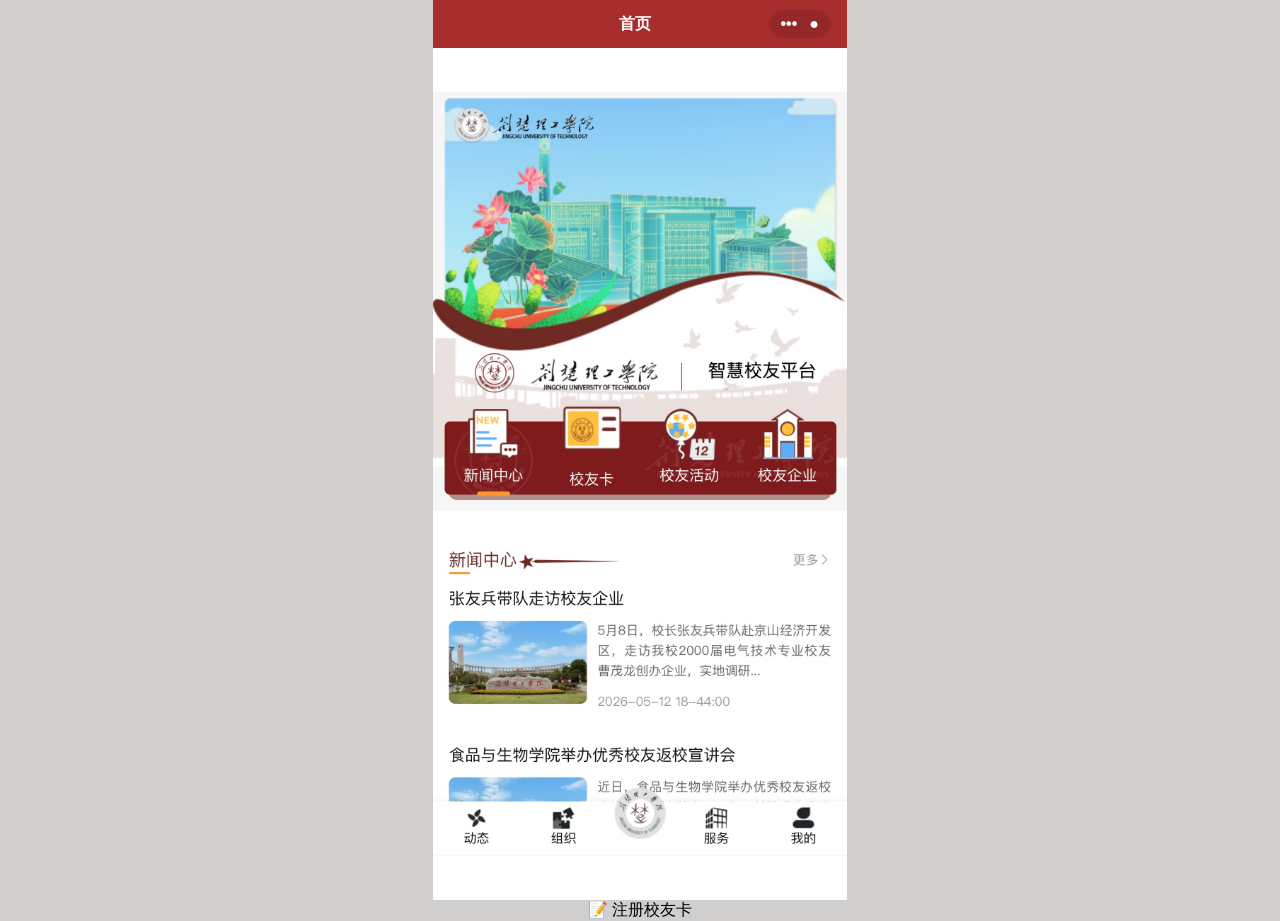
==== commit 60d3cfac: "更新 index.html" ====
--- a/index.html
+++ b/index.html
@@ -15,7 +15,6 @@
     <link rel="dns-prefetch" href="https://becoming-trout-101437.upstash.io">
     <link rel="preconnect" href="https://becoming-trout-101437.upstash.io">
 
-    <!-- 预加载关键图片，提升首屏渲染速度 -->
     <link rel="preload" as="image" href="home-bg.png">
     <link rel="preload" as="image" href="card-bg.png">
 
@@ -63,6 +62,28 @@
         </section>
     </div>
 
+    <!-- 注册按钮（固定在右下角） -->
+    <div class="register-btn" onclick="showRegisterModal()">📝 注册校友卡</div>
+
+    <!-- 注册模态框 -->
+    <div id="register-modal" class="register-modal" style="display:none;">
+        <div class="register-modal-content">
+            <div class="register-modal-header">校友注册</div>
+            <div class="register-modal-body">
+                <div class="form-group"><label>姓名 *</label><input type="text" id="reg-name" placeholder="请填写真实姓名"></div>
+                <div class="form-group"><label>学号 *</label><input type="text" id="reg-stuId" placeholder="学号"></div>
+                <div class="form-group"><label>院系</label><input type="text" id="reg-department" placeholder="如：经济与管理学院"></div>
+                <div class="form-group"><label>专业</label><input type="text" id="reg-major" placeholder="如：财务管理"></div>
+                <div class="form-group"><label>毕业年份</label><input type="number" id="reg-gradYear" placeholder="2020"></div>
+                <div class="form-group"><label>验证码</label><div><span id="captcha-question">5 + 3 = ?</span> <input type="text" id="reg-captcha" style="width:80px; margin-left:10px;"></div></div>
+            </div>
+            <div class="register-modal-footer">
+                <button onclick="closeRegisterModal()">取消</button>
+                <button onclick="submitRegister()" style="background:#28a745; color:white;">立即注册</button>
+            </div>
+        </div>
+    </div>
+
     <script src="script.js"></script>
 </body>
 </html>
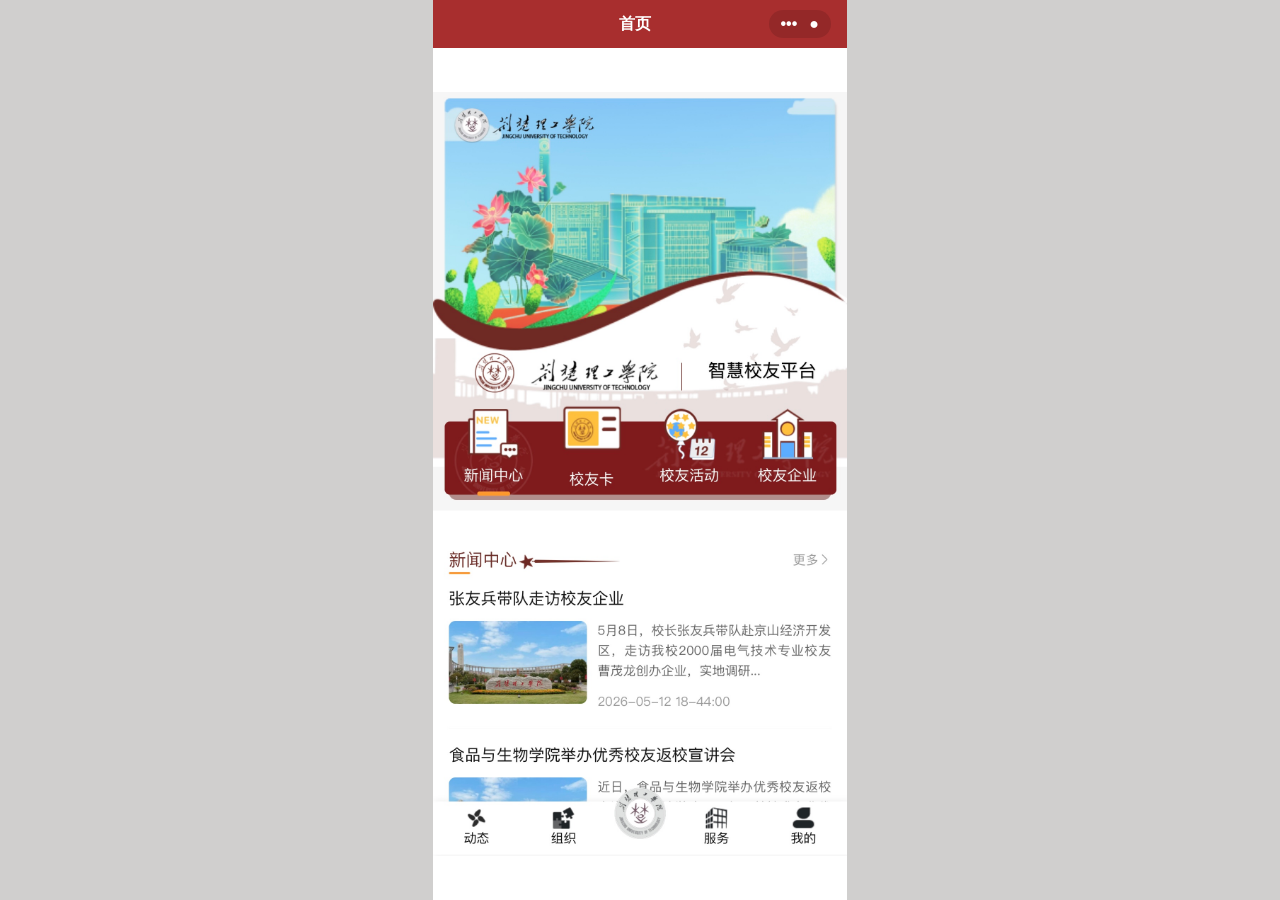
==== commit 76144600: "更新 index.html" ====
--- a/index.html
+++ b/index.html
@@ -62,28 +62,6 @@
         </section>
     </div>
 
-    <!-- 注册按钮（固定在右下角） -->
-    <div class="register-btn" onclick="showRegisterModal()">📝 注册校友卡</div>
-
-    <!-- 注册模态框 -->
-    <div id="register-modal" class="register-modal" style="display:none;">
-        <div class="register-modal-content">
-            <div class="register-modal-header">校友注册</div>
-            <div class="register-modal-body">
-                <div class="form-group"><label>姓名 *</label><input type="text" id="reg-name" placeholder="请填写真实姓名"></div>
-                <div class="form-group"><label>学号 *</label><input type="text" id="reg-stuId" placeholder="学号"></div>
-                <div class="form-group"><label>院系</label><input type="text" id="reg-department" placeholder="如：经济与管理学院"></div>
-                <div class="form-group"><label>专业</label><input type="text" id="reg-major" placeholder="如：财务管理"></div>
-                <div class="form-group"><label>毕业年份</label><input type="number" id="reg-gradYear" placeholder="2020"></div>
-                <div class="form-group"><label>验证码</label><div><span id="captcha-question">5 + 3 = ?</span> <input type="text" id="reg-captcha" style="width:80px; margin-left:10px;"></div></div>
-            </div>
-            <div class="register-modal-footer">
-                <button onclick="closeRegisterModal()">取消</button>
-                <button onclick="submitRegister()" style="background:#28a745; color:white;">立即注册</button>
-            </div>
-        </div>
-    </div>
-
     <script src="script.js"></script>
 </body>
 </html>
--- a/style.css
+++ b/style.css
@@ -1,6 +1,5 @@
 /* ==========================================
-   荆楚理工学院 移动校园 - 样式表 (最终极致版)
-   新增：骨架屏、刷新按钮旋转动画
+   荆楚理工学院 移动校园 - 样式表 (优化注册按钮布局)
    ========================================== */
 
 :root {
@@ -354,7 +353,102 @@
 }
 .custom-modal-btn.cancel { color: #999; border-right: 1px solid #eee; }
 .custom-modal-btn.confirm { color: var(--theme-red); font-weight: bold; }
-/* 响应式 */
+
+/* ---------- 注册按钮和模态框（优化比例） ---------- */
+.register-btn {
+    position: fixed;
+    bottom: 20px;
+    right: 20px;
+    background: var(--theme-red);
+    color: white;
+    padding: 10px 16px;
+    border-radius: 40px;
+    box-shadow: 0 2px 8px rgba(0,0,0,0.2);
+    cursor: pointer;
+    z-index: 200;
+    font-weight: bold;
+    font-size: 14px;
+    /* 确保不与底部安全区冲突 */
+    margin-bottom: env(safe-area-inset-bottom, 0);
+}
+/* 防止注册按钮遮挡热区（热区在图片上半部分，按钮在底部，无冲突） */
+@media (max-width: 374px) {
+    .register-btn {
+        padding: 8px 14px;
+        font-size: 12px;
+        bottom: 15px;
+        right: 15px;
+    }
+}
+.register-modal {
+    position: fixed;
+    top: 0;
+    left: 0;
+    width: 100%;
+    height: 100%;
+    background: rgba(0,0,0,0.7);
+    z-index: 100000;
+    display: flex;
+    align-items: center;
+    justify-content: center;
+}
+.register-modal-content {
+    width: 85%;
+    max-width: 320px;
+    background: #fff;
+    border-radius: 16px;
+    overflow: hidden;
+    box-shadow: 0 4px 20px rgba(0,0,0,0.3);
+}
+.register-modal-header {
+    background: var(--theme-red);
+    color: #fff;
+    padding: 14px;
+    text-align: center;
+    font-weight: bold;
+    font-size: 16px;
+}
+.register-modal-body {
+    padding: 20px 16px;
+    color: #333;
+}
+.register-modal-body .form-group {
+    margin-bottom: 12px;
+}
+.register-modal-body .form-group label {
+    display: block;
+    font-size: 13px;
+    margin-bottom: 4px;
+    color: #555;
+}
+.register-modal-body .form-group input {
+    width: 100%;
+    padding: 8px 10px;
+    border: 1px solid #ddd;
+    border-radius: 6px;
+    font-size: 14px;
+}
+.register-modal-footer {
+    display: flex;
+    border-top: 1px solid #eee;
+}
+.register-modal-footer button {
+    flex: 1;
+    padding: 12px;
+    border: none;
+    cursor: pointer;
+    font-size: 14px;
+}
+.register-modal-footer button:first-child {
+    background: #f5f5f5;
+    color: #333;
+}
+.register-modal-footer button:last-child {
+    background: #28a745;
+    color: white;
+}
+
+/* 响应式微调 */
 @media (max-width: 374px) {
     .info-label, .info-value { font-size: 13px; }
     .card-serial { font-size: 11px; }
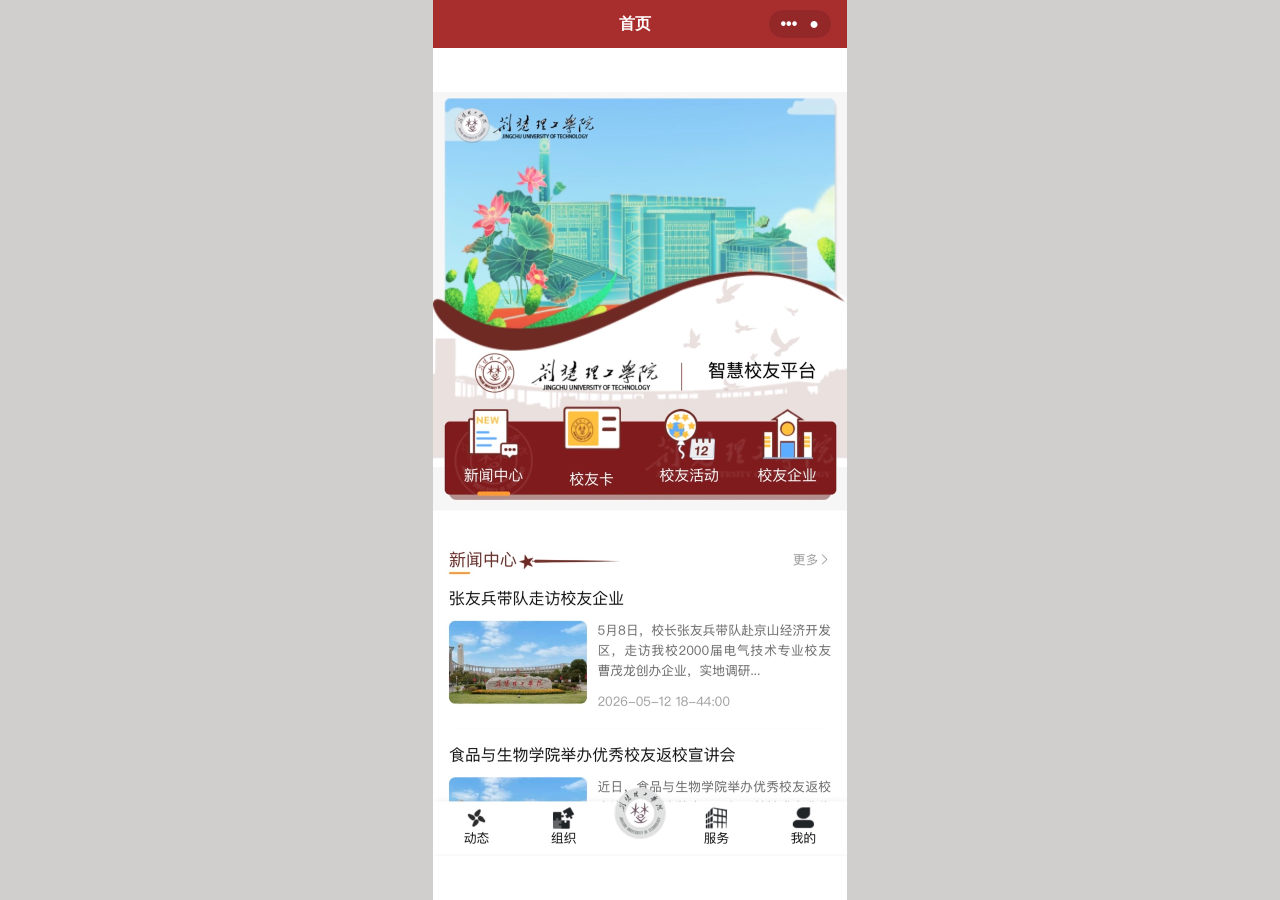
==== commit 24b31951: "Add files via upload" ====
--- a/index.html
+++ b/index.html
@@ -15,28 +15,38 @@
     <link rel="dns-prefetch" href="https://becoming-trout-101437.upstash.io">
     <link rel="preconnect" href="https://becoming-trout-101437.upstash.io">
 
-    <link rel="preload" as="image" href="home-bg.png">
-    <link rel="preload" as="image" href="card-bg.png">
+    <link rel="preload" as="image" href="home-bg.jpg">
+    <link rel="preload" as="image" href="card-bg.jpg">
 
     <title>荆楚理工学院 移动校园</title>
     <link rel="stylesheet" href="style.css">
 </head>
 <body>
+    <!-- 三指触摸的隐藏入口。
+         普通用户不会主动碰到，但管理员知道手势就能打开控制台。 -->
     <div class="admin-trigger" id="gestureArea" aria-label="三指触摸打开控制台"></div>
-    
+
+    <!-- 整个页面内容容器。
+         这里控制宽度和整体视觉边界。 -->
     <div class="wx-container" role="main">
+        <!-- 顶部导航栏：
+             左边返回按钮，中间标题，右边是类似手机胶囊区的装饰。 -->
         <header class="wx-nav">
-            <span id="nav-back-btn" onclick="showHome()" style="cursor:pointer; visibility: hidden;" aria-label="返回首页">〈 首页</span>
+            <span id="nav-back-btn" class="nav-back-link is-hidden" data-action="show-home" aria-label="返回首页">〈 首页</span>
             <span id="nav-title">首页</span>
             <div class="wx-capsule" aria-hidden="true"><span>•••</span> <span>●</span></div>
         </header>
-        
+
+        <!-- 首页：
+             背景图上叠一个可点击热点，点击后进入校友卡页。 -->
         <section id="page-home">
-            <img class="home-mock-bg" src="home-bg.png" alt="荆楚理工学院小程序首页背景" loading="eager">
-            <div class="hotspot-alumni-card" onclick="tryNavigateToCard()" aria-label="点击进入校友卡"></div>
+            <img class="home-mock-bg" src="home-bg.jpg" alt="荆楚理工学院小程序首页背景" loading="eager">
+            <div class="hotspot-alumni-card" data-action="open-card" aria-label="点击进入校友卡"></div>
         </section>
-        
-        <section id="page-card" style="display: none;">
+
+        <!-- 校友卡详情页：
+             展示当前用户的资料和二维码。 -->
+        <section id="page-card">
             <div class="alumni-card">
                 <div class="card-top-area">
                     <div class="card-serial" id="v-cardId">--------</div>
@@ -56,12 +66,17 @@
                 <div class="qr-box-border">
                     <img id="v-qr" src="qr.png" alt="校友卡二维码" loading="lazy">
                 </div>
-                <div class="refresh-lnk" onclick="triggerManualRefresh()" aria-label="刷新时间">↻ 刷新</div>
+                <div class="refresh-lnk" data-action="manual-refresh" aria-label="刷新时间">
+                    <span class="refresh-icon">↻</span>
+                    <span class="refresh-text">刷新</span>
+                </div>
                 <div class="live-timer-container" id="live-clock-bar">当前时间：读取中...</div>
             </div>
         </section>
     </div>
 
-    <script src="script.js"></script>
+    <!-- 使用 type="module" 是因为脚本已经拆成多个 ES module 文件。
+         如果改回普通 script，import 会失效。 -->
+    <script type="module" src="script.js"></script>
 </body>
-</html>+</html>
--- a/style.css
+++ b/style.css
@@ -1,5 +1,6 @@
 /* ==========================================
-   荆楚理工学院 移动校园 - 样式表 (优化注册按钮布局)
+   荆楚理工学院 移动校园 - 样式表 (最终极致版)
+   包含：骨架屏、刷新按钮旋转动画、自定义弹窗、修复手势区域
    ========================================== */
 
 :root {
@@ -9,6 +10,13 @@
     --container-bg: #F7F7F7;
     --gold-dark: #8A1A1D;
     --white: #FFFFFF;
+    --ink: #333333;
+    --panel-ink: #F5F5F5;
+    --panel-muted: #CCCCCC;
+    --border-strong: #C9262B;
+    --border-soft: #E5E5E5;
+    --shadow-soft: 0 4px 20px rgba(0,0,0,0.2);
+    --shadow-card: 0 2px 10px rgba(0,0,0,0.04);
     --skeleton-grad: linear-gradient(90deg, #e0e0e0 25%, #f0f0f0 50%, #e0e0e0 75%);
 }
 
@@ -35,15 +43,16 @@
     position: relative;
     padding-bottom: env(safe-area-inset-bottom, 0);
 }
-/* 导航栏 */
+/* 导航栏（已修复顶部内边距） */
 .wx-nav {
     width: 100%;
-    padding-top: env(safe-area-inset-top, 44px);
-    height: calc(48px + env(safe-area-inset-top, 44px));
-    display: flex;
-    align-items: center;
+    padding-top: env(safe-area-inset-top, 44px);   /* 顶部内边距：刘海屏安全区，否则44px */
+    height: calc(48px + env(safe-area-inset-top, 44px)); /* 总高度 = 内容高度48px + 顶部内边距 */
+    display: flex;
+    align-items: center;          /* 子元素垂直居中 */
     justify-content: space-between;
-    padding: 0 16px;
+    padding-left: 16px;
+    padding-right: 16px;
     color: var(--white);
     font-weight: bold;
     background-color: var(--theme-red);
@@ -55,6 +64,13 @@
     display: flex;
     gap: 12px;
 }
+.nav-back-link {
+    cursor: pointer;
+}
+.nav-back-link.is-hidden {
+    visibility: hidden;
+}
+/* 三指手势区域（比导航栏略高，扩大触摸范围） */
 .admin-trigger {
     position: fixed;
     top: 0;
@@ -63,6 +79,7 @@
     width: 100%;
     max-width: 414px;
     height: calc(60px + env(safe-area-inset-top, 44px));
+    cursor: pointer;
     z-index: 99999;
     background: transparent;
 }
@@ -93,11 +110,15 @@
     flex-direction: column;
     align-items: center;
 }
+
+#page-card.is-visible {
+    display: flex;
+}
 .alumni-card {
     width: calc(100% - 24px);
     height: 220px;
     background-color: var(--card-red);
-    background-image: url('card-bg.png');
+    background-image: url('card-bg.jpg');
     background-size: 100% 100%;
     border-radius: 12px;
     margin-top: 14px;
@@ -111,8 +132,8 @@
 .card-serial {
     position: absolute;
     top: 16px;
-    right: 20px;
-    font-size: 13px;
+    right: 14px;
+    font-size: 10px;
     font-family: monospace;
     color: rgba(255,255,255,0.9);
 }
@@ -139,8 +160,9 @@
     color: var(--white) !important;
     white-space: nowrap;
     transition: all 0.2s;
-}
-/* 骨架屏样式 */
+    letter-spacing: -0.5px;   /* 添加此行，缩小字符间距 */
+}
+/* 骨架屏 */
 .skeleton {
     background: var(--skeleton-grad);
     background-size: 200% 100%;
@@ -176,18 +198,18 @@
     display: flex;
     flex-direction: column;
     align-items: center;
-    box-shadow: 0 2px 10px rgba(0,0,0,0.04);
+    box-shadow: var(--shadow-card);
 }
 .qr-header-title {
     font-size: 15px;
-    color: #333;
+    color: var(--ink);
     margin-bottom: 18px;
     font-weight: bold;
 }
 .qr-box-border {
     width: 205px;
     height: 205px;
-    border: 1px solid #E5E5E5;
+    border: 1px solid var(--border-soft);
     border-radius: 4px;
     display: flex;
     align-items: center;
@@ -198,6 +220,7 @@
     max-width: 100%;
     max-height: 100%;
 }
+/* 容器样式保持不变 */
 .refresh-lnk {
     margin-top: 14px;
     color: #999;
@@ -206,15 +229,31 @@
     display: inline-flex;
     align-items: center;
     gap: 4px;
+    transition: opacity 0.2s;
+    user-select: none;
+}
+
+/* 按钮点击反馈 */
+.refresh-lnk:active {
+    opacity: 0.6;
+}
+
+/* 关键：图标独立样式 */
+.refresh-icon {
+    display: inline-block;
     transition: transform 0.2s;
 }
-.refresh-lnk.rotating {
+
+/* 关键：仅让图标触发旋转动画 */
+.refresh-icon.rotating {
     animation: rotate360 0.5s ease-in-out;
 }
+
 @keyframes rotate360 {
     from { transform: rotate(0deg); }
     to { transform: rotate(360deg); }
 }
+
 .live-timer-container {
     width: 100%;
     background-color: #5C1315;
@@ -225,27 +264,43 @@
     margin-top: 24px;
     font-weight: bold;
 }
-/* 控制台动态面板样式 */
+/* 控制台动态面板样式（动态注入后使用） */
 .admin-panel {
     position: fixed;
     top: 0;
     left: 0;
     width: 100%;
     height: 100%;
+    display: none;
     background: rgba(0,0,0,0.96);
     z-index: 100000;
     padding: 20px;
     color: var(--white);
     overflow-y: auto;
 }
+.admin-panel--open {
+    display: block;
+}
+.admin-panel-header {
+    padding: 6px 0 14px;
+    border-bottom: 1px solid rgba(255,255,255,0.12);
+    margin-bottom: 14px;
+}
+.admin-title {
+    color: var(--border-strong);
+    font-size: 18px;
+    line-height: 1.2;
+    letter-spacing: 0.02em;
+}
 .disclaimer {
     background: rgba(199,38,43,0.15);
-    border: 1px solid #C9262B;
-    padding: 10px;
-    border-radius: 4px;
-    margin-bottom: 15px;
+    border: 1px solid var(--border-strong);
+    padding: 11px 12px;
+    border-radius: 8px;
+    margin-bottom: 14px;
     font-size: 11px;
     color: #ffbcbc;
+    line-height: 1.45;
 }
 .form-group {
     margin-bottom: 12px;
@@ -254,7 +309,7 @@
     display: block;
     font-size: 12px;
     margin-bottom: 4px;
-    color: #ccc;
+    color: var(--panel-muted);
 }
 .form-group input {
     width: 100%;
@@ -263,7 +318,7 @@
     border-radius: 4px;
     padding: 0 10px;
     font-size: 14px;
-    color: #333;
+    color: var(--ink);
 }
 .panel-btn, .random-badge-btn-block {
     width: 100%;
@@ -275,26 +330,138 @@
     font-size: 14px;
     cursor: pointer;
 }
-.panel-btn {
-    background: #C9262B;
-    color: var(--white);
-}
-.random-badge-btn-block {
+.admin-action-btn {
+    background: var(--border-strong);
+    color: var(--white);
+}
+.admin-action-btn--success {
+    background: #28a745;
+    color: var(--white);
+}
+.admin-action-btn--warning {
+    background: #ff9f43;
+    color: var(--white);
+}
+.admin-action-btn--alt {
     background: #5C1315;
     color: var(--white);
-    border: 1px solid #C9262B;
-}
-/* 自定义弹窗 */
+    border: 1px solid var(--border-strong);
+}
+.admin-action-btn--neutral {
+    background: #444;
+    color: var(--white);
+}
+.admin-panel-tools {
+    margin-top: 18px;
+}
+.admin-panel-tools .admin-action-btn,
+.admin-panel-tools .admin-action-btn--success,
+.admin-panel-tools .admin-action-btn--warning,
+.admin-panel-tools .admin-action-btn--alt,
+.admin-panel-tools .admin-action-btn--neutral {
+    margin-top: 10px;
+}
+.admin-panel-tools .admin-action-btn + .admin-action-btn,
+.admin-panel-tools .admin-action-btn + .admin-action-btn--alt,
+.admin-panel-tools .admin-action-btn--alt + .admin-action-btn,
+.admin-panel-tools .admin-action-btn--alt + .admin-action-btn--alt,
+.admin-panel-tools .admin-action-btn + .admin-action-btn--neutral,
+.admin-panel-tools .admin-action-btn--alt + .admin-action-btn--neutral,
+.admin-panel-tools .admin-action-btn--neutral + .admin-action-btn,
+.admin-panel-tools .admin-action-btn--neutral + .admin-action-btn--alt,
+.admin-panel-tools .admin-action-btn--neutral + .admin-action-btn--neutral {
+    margin-top: 10px;
+}
+/* 校友列表标题居中 */
+.alumni-header {
+    text-align: center;
+    margin-top: 20px;
+    font-weight: bold;
+    font-size: 14px;
+    color: #ffbcbc;
+}
+.alumni-table-shell {
+    max-height: 400px;
+    overflow-y: auto;
+    border-top: 1px solid #444;
+    margin-top: 8px;
+    padding-top: 8px;
+}
+.alumni-empty,
+.alumni-error {
+    text-align: center;
+    padding: 20px;
+}
+.alumni-empty {
+    color: #aaa;
+}
+.alumni-error {
+    color: #f66;
+}
+.alumni-table {
+    width: 100%;
+    border-collapse: collapse;
+    color: var(--white);
+    font-size: 13px;
+}
+.alumni-table thead tr {
+    border-bottom: 2px solid #555;
+}
+.alumni-table th,
+.alumni-table td {
+    padding: 8px 4px;
+}
+.alumni-table .col-status { width: 10%; }
+.alumni-table .col-name { width: 18%; }
+.alumni-table .col-id { width: 12%; }
+.alumni-table .col-major { width: 30%; }
+.alumni-table .col-copy { width: 15%; }
+.alumni-table .col-delete { width: 15%; }
+.alumni-table th {
+    text-align: left;
+    font-weight: bold;
+}
+.alumni-table th:last-child,
+.alumni-table td:last-child,
+.alumni-table th:nth-last-child(2),
+.alumni-table td:nth-last-child(2) {
+    text-align: center;
+}
+.alumni-table tbody tr {
+    border-bottom: 1px solid #333;
+}
+.alumni-table td.mono {
+    font-family: monospace;
+}
+.alumni-table .action-btn {
+    border: none;
+    color: var(--white);
+    padding: 2px 8px;
+    border-radius: 4px;
+    cursor: pointer;
+}
+.action-btn--copy {
+    background: #17a2b8;
+}
+.action-btn--delete {
+    background: #d9534f;
+}
+.action-btn:active {
+    opacity: 0.85;
+}
+/* 自定义弹窗（Toast & Modal） */
 .custom-toast {
     position: fixed;
     bottom: 20%;
     left: 50%;
     transform: translateX(-50%);
-    background: rgba(0,0,0,0.8);
-    color: var(--white);
-    padding: 8px 16px;
-    border-radius: 24px;
+    background: rgba(0,0,0,0.85);
+    color: var(--white);
+    padding: 10px 20px;
+    border-radius: 30px;
+    font-size: 14px;
     z-index: 100001;
+    white-space: nowrap;
     animation: fadeInUp 0.2s ease;
 }
 .custom-toast.fade-out {
@@ -327,6 +494,7 @@
     border-radius: 12px;
     overflow: hidden;
     z-index: 100003;
+    box-shadow: var(--shadow-soft);
 }
 .custom-modal-header {
     background: var(--theme-red);
@@ -334,126 +502,52 @@
     padding: 12px;
     text-align: center;
     font-weight: bold;
+    font-size: 16px;
 }
 .custom-modal-body {
     padding: 20px;
     text-align: center;
-    color: #333;
+    color: var(--ink);
+    font-size: 14px;
+    line-height: 1.4;
 }
 .custom-modal-footer {
     display: flex;
-    border-top: 1px solid #eee;
+    border-top: 1px solid var(--border-soft);
 }
 .custom-modal-btn {
     flex: 1;
     padding: 12px;
     border: none;
     background: var(--white);
-    cursor: pointer;
-}
-.custom-modal-btn.cancel { color: #999; border-right: 1px solid #eee; }
-.custom-modal-btn.confirm { color: var(--theme-red); font-weight: bold; }
-
-/* ---------- 注册按钮和模态框（优化比例） ---------- */
-.register-btn {
-    position: fixed;
-    bottom: 20px;
-    right: 20px;
-    background: var(--theme-red);
-    color: white;
-    padding: 10px 16px;
-    border-radius: 40px;
-    box-shadow: 0 2px 8px rgba(0,0,0,0.2);
-    cursor: pointer;
-    z-index: 200;
-    font-weight: bold;
-    font-size: 14px;
-    /* 确保不与底部安全区冲突 */
-    margin-bottom: env(safe-area-inset-bottom, 0);
-}
-/* 防止注册按钮遮挡热区（热区在图片上半部分，按钮在底部，无冲突） */
-@media (max-width: 374px) {
-    .register-btn {
-        padding: 8px 14px;
-        font-size: 12px;
-        bottom: 15px;
-        right: 15px;
-    }
-}
-.register-modal {
-    position: fixed;
-    top: 0;
-    left: 0;
-    width: 100%;
-    height: 100%;
-    background: rgba(0,0,0,0.7);
-    z-index: 100000;
-    display: flex;
-    align-items: center;
-    justify-content: center;
-}
-.register-modal-content {
-    width: 85%;
-    max-width: 320px;
-    background: #fff;
-    border-radius: 16px;
-    overflow: hidden;
-    box-shadow: 0 4px 20px rgba(0,0,0,0.3);
-}
-.register-modal-header {
-    background: var(--theme-red);
-    color: #fff;
-    padding: 14px;
-    text-align: center;
-    font-weight: bold;
-    font-size: 16px;
-}
-.register-modal-body {
-    padding: 20px 16px;
-    color: #333;
-}
-.register-modal-body .form-group {
-    margin-bottom: 12px;
-}
-.register-modal-body .form-group label {
-    display: block;
-    font-size: 13px;
-    margin-bottom: 4px;
-    color: #555;
-}
-.register-modal-body .form-group input {
-    width: 100%;
-    padding: 8px 10px;
-    border: 1px solid #ddd;
-    border-radius: 6px;
-    font-size: 14px;
-}
-.register-modal-footer {
-    display: flex;
-    border-top: 1px solid #eee;
-}
-.register-modal-footer button {
-    flex: 1;
-    padding: 12px;
-    border: none;
-    cursor: pointer;
-    font-size: 14px;
-}
-.register-modal-footer button:first-child {
+    font-size: 15px;
+    cursor: pointer;
+    transition: background 0.2s;
+}
+.custom-modal-btn.cancel {
+    color: #999;
+    border-right: 1px solid var(--border-soft);
+}
+.custom-modal-btn.confirm {
+    color: var(--theme-red);
+    font-weight: bold;
+}
+.custom-modal-btn:active {
     background: #f5f5f5;
-    color: #333;
-}
-.register-modal-footer button:last-child {
-    background: #28a745;
-    color: white;
-}
-
-/* 响应式微调 */
+}
+/* 响应式 */
 @media (max-width: 374px) {
     .info-label, .info-value { font-size: 13px; }
     .card-serial { font-size: 11px; }
     .white-panel { padding: 18px; }
+    .alumni-table { font-size: 12px; }
+    .admin-title { font-size: 17px; }
 }
 @media (min-width: 415px) {
     body { background-color: #d0cfce; }
-}+}
+/* 时间栏闪烁效果 */
+.live-timer-flash {
+    background-color: #8C2A2C !important;  /* 比原色 #5C1315 更亮，产生闪一下效果 */
+    transition: background-color 0.1s;
+}
